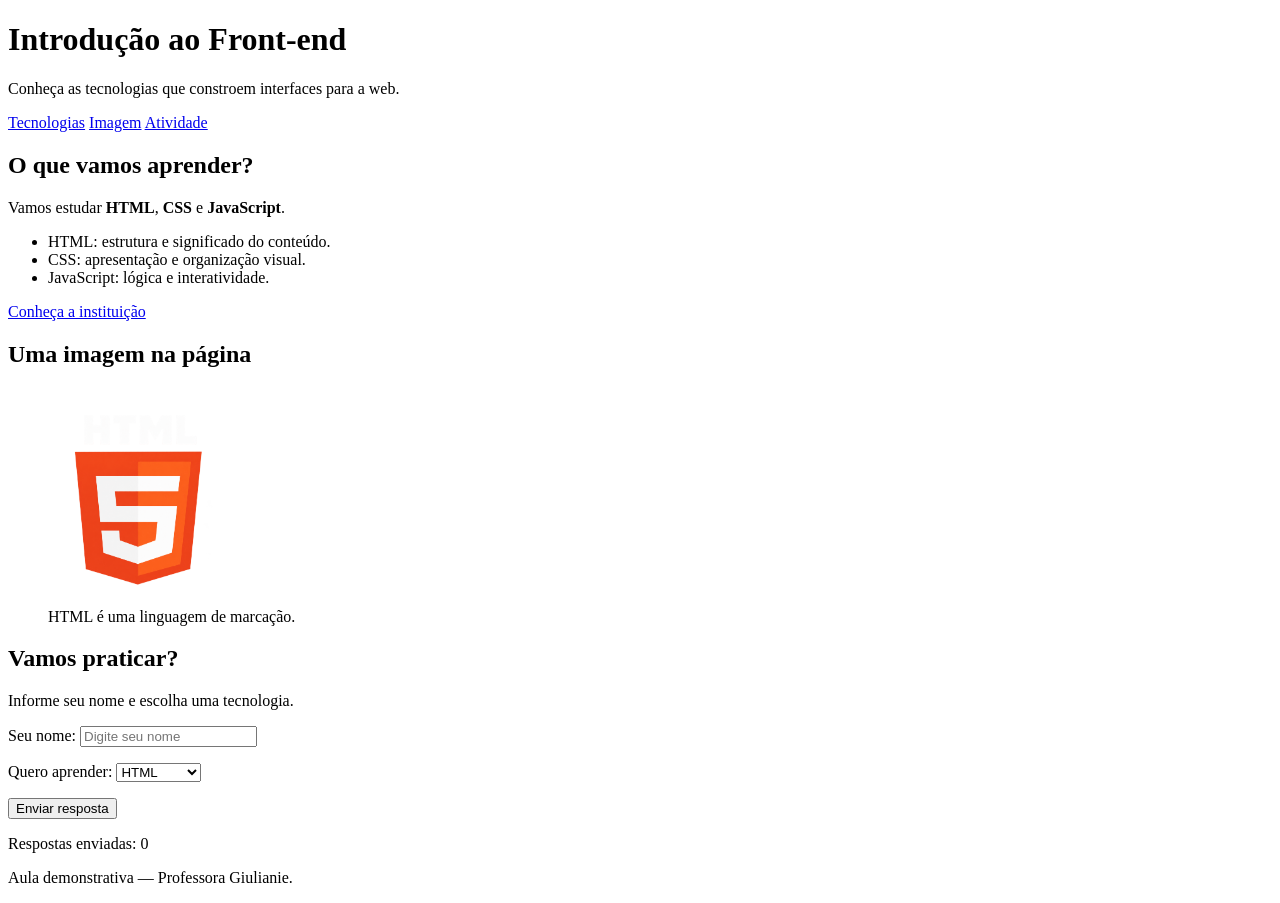
==== Exemplo/Exemplo2.html @ efec4781 "Arquivos gerais" ====
<!DOCTYPE html>
<html lang="pt-BR">
  <head>
    <meta charset="UTF-8">
    <meta name="viewport" content="width=device-width, initial-scale=1.0">

    <title>Aula de Front-end | Unifatea</title>
    <!--<link rel="stylesheet" href="estilo2.css">-->
    <!--<script src="script2.js" defer></script>-->
  </head>

  <body>
    
    <header>
      <h1>Introdução ao Front-end</h1>

      <p>
        Conheça as tecnologias que constroem interfaces para a web.
      </p>

   
      <nav aria-label="Navegação principal">
        <a href="#tecnologias">Tecnologias</a>
        <a href="#imagem">Imagem</a>
        <a href="#atividade">Atividade</a>
      </nav>
    </header>


    <main>
      <section id="tecnologias">
        <h2>O que vamos aprender?</h2>

        <p>
          Vamos estudar <strong>HTML</strong>,
          <strong>CSS</strong> e <strong>JavaScript</strong>.
        </p>

        <ul>
          <li>HTML: estrutura e significado do conteúdo.</li>
          <li>CSS: apresentação e organização visual.</li>
          <li>JavaScript: lógica e interatividade.</li>
        </ul>

        <p>
          <a href="https://www.unifatea.edu.br">
            Conheça a instituição
          </a>
        </p>
      </section>

     
      <section id="imagem">
        <h2>Uma imagem na página</h2>

        <figure>
          <img
            src="LogoHTML.png"
            alt="Símbolo do HTML5: escudo laranja com o número 5"
            width="180"
          >

          <figcaption>
            HTML é uma linguagem de marcação.
          </figcaption>
        </figure>
      </section>

      
      <section id="atividade">
        <h2>Vamos praticar?</h2>

        <p>Informe seu nome e escolha uma tecnologia.</p>

        <form id="formulario">
          <p>
            <label for="nome">Seu nome:</label>

            <input
              type="text"
              id="nome"
              name="nome"
              placeholder="Digite seu nome"
              autocomplete="given-name"
              required
            >
          </p>

          <p>
            <label for="tecnologia">Quero aprender:</label>

            <select
              id="tecnologia"
              name="tecnologia"
              aria-describedby="descricao"
            >
              <option value="html">HTML</option>
              <option value="css">CSS</option>
              <option value="javascript">JavaScript</option>
            </select>
          </p>

     
          <p id="descricao" aria-live="polite"></p>

          <button type="submit">Enviar resposta</button>
        </form>

        
        <p id="resultado" role="status"></p>

     
        <p>
          Respostas enviadas:
          <span id="contador">0</span>
        </p>

        <noscript>
          <p>
            Ative o JavaScript no navegador para utilizar
            as interações desta atividade.
          </p>
        </noscript>
      </section>
    </main>

    <!-- Rodapé da página -->
    <footer>
      <p>Aula demonstrativa — Professora Giulianie.</p>
    </footer>
  </body>
</html>
---- Exemplo/estilo2.css ----
* {
  box-sizing: border-box;
}

body {
  margin: 0;
  background-color: #121212;
  color: #f5f5f5;
  font-family: Arial, Helvetica, sans-serif;
  font-size: 18px;
  line-height: 1.6;
}

header {
  background-color: #1b263b;
  text-align: center;
  padding: 40px 20px;
}

h1 {
  margin: 0 0 12px;
  color: #66ccff;
  font-size: 36px;
}

header p {
  color: #e0e0e0;
}

nav {
  display: flex;
  justify-content: center;
  flex-wrap: wrap;
  gap: 12px;
  margin-top: 24px;
}

a {
  color: #8cdaff;
  text-underline-offset: 4px;
}

nav a {
  padding: 10px 18px;
  border-radius: 8px;
  background-color: #66ccff;
  color: #121212;
  font-weight: bold;
  text-decoration: none;
}

a:hover {
  text-decoration: underline;
}

nav a:hover {
  background-color: #b3e5ff;
}

main {
  width: 100%;
  max-width: 960px;
  margin: 0 auto;
  padding: 28px 20px;
}

section {
  margin-bottom: 24px;
  padding: 28px;
  border: 1px solid #444444;
  border-radius: 12px;
  background-color: #202020;
}

h2 {
  margin-top: 0;
  color: #66ccff;
  font-size: 26px;
}

strong {
  color: #ffda79;
}

ul {
  padding-left: 24px;
}

li {
  margin-bottom: 10px;
}

figure {
  margin: 0;
  text-align: center;
}

img {
  max-width: 100%;
  height: auto;
}

figcaption {
  margin-top: 12px;
  color: #d0d0d0;
  font-size: 16px;
}

form {
  max-width: 480px;
}

label {
  display: block;
  margin-bottom: 6px;
  font-weight: bold;
}

input,
select {
  width: 100%;
  padding: 12px;
  border: 1px solid #b0b0b0;
  border-radius: 6px;
  background-color: #ffffff;
  color: #202020;
  font: inherit;
}

input::placeholder {
  color: #666666;
}

button {
  padding: 12px 24px;
  border: none;
  border-radius: 8px;
  background-color: #66ccff;
  color: #121212;
  font: inherit;
  font-weight: bold;
  cursor: pointer;
}

button:hover {
  background-color: #b3e5ff;
}

a:focus-visible,
button:focus-visible,
input:focus-visible,
select:focus-visible {
  outline: 3px solid #ffda79;
  outline-offset: 4px;
}

footer {
  padding: 20px;
  background-color: #1b263b;
  color: #e0e0e0;
  text-align: center;
  font-size: 16px;
}

/* Explicação da tecnologia selecionada */
#descricao {
  padding: 12px;
  border-left: 4px solid #66ccff;
  background-color: #162a36;
  color: #ffffff;
}

/* Resultado: aparece como uma caixa quando há mensagem */
#resultado:not(:empty) {
  margin-top: 20px;
  padding: 16px;
  border: 1px solid #66ccff;
  border-radius: 8px;
  background-color: #162a36;
  color: #ffffff;
}

/* Número de envios */
#contador {
  color: #ffda79;
  font-weight: bold;
}

@media (max-width: 600px) {
  h1 {
    font-size: 28px;
  }

  h2 {
    font-size: 23px;
  }

  section {
    padding: 20px;
  }
}
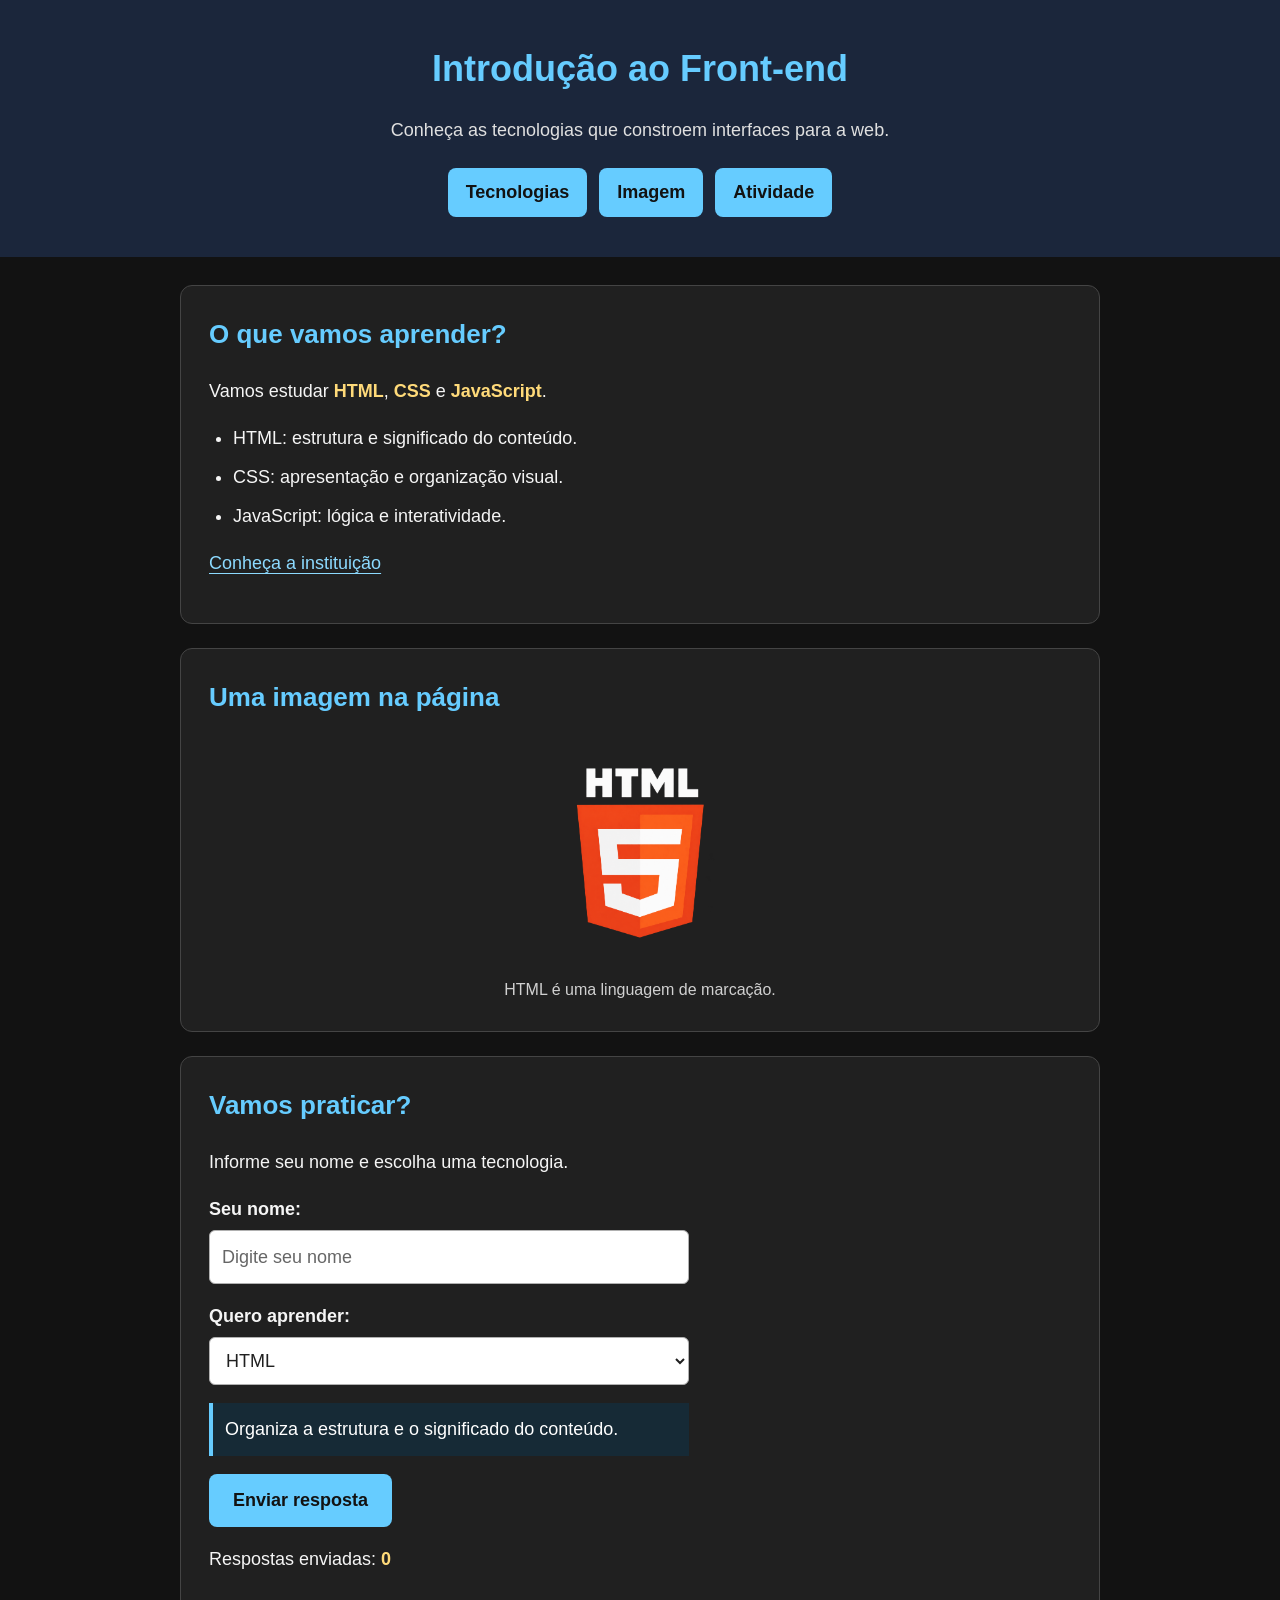
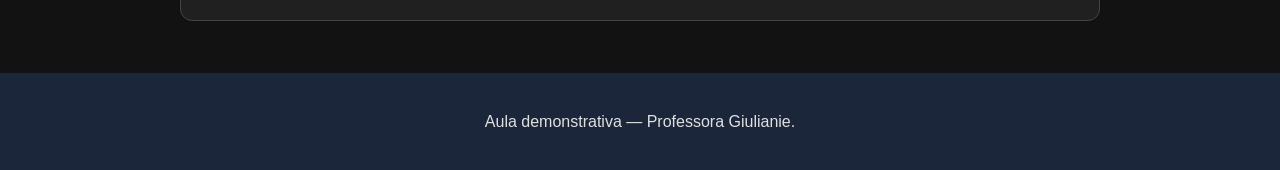
==== commit 8679c454: "Atualização 23.10.2026" ====
--- a/Exemplo/Exemplo2.html
+++ b/Exemplo/Exemplo2.html
@@ -5,8 +5,8 @@
     <meta name="viewport" content="width=device-width, initial-scale=1.0">
 
     <title>Aula de Front-end | Unifatea</title>
-    <!--<link rel="stylesheet" href="estilo2.css">-->
-    <!--<script src="script2.js" defer></script>-->
+    <link rel="stylesheet" href="estilo2.css">
+    <script src="script2.js" defer></script>
   </head>
 
   <body>
